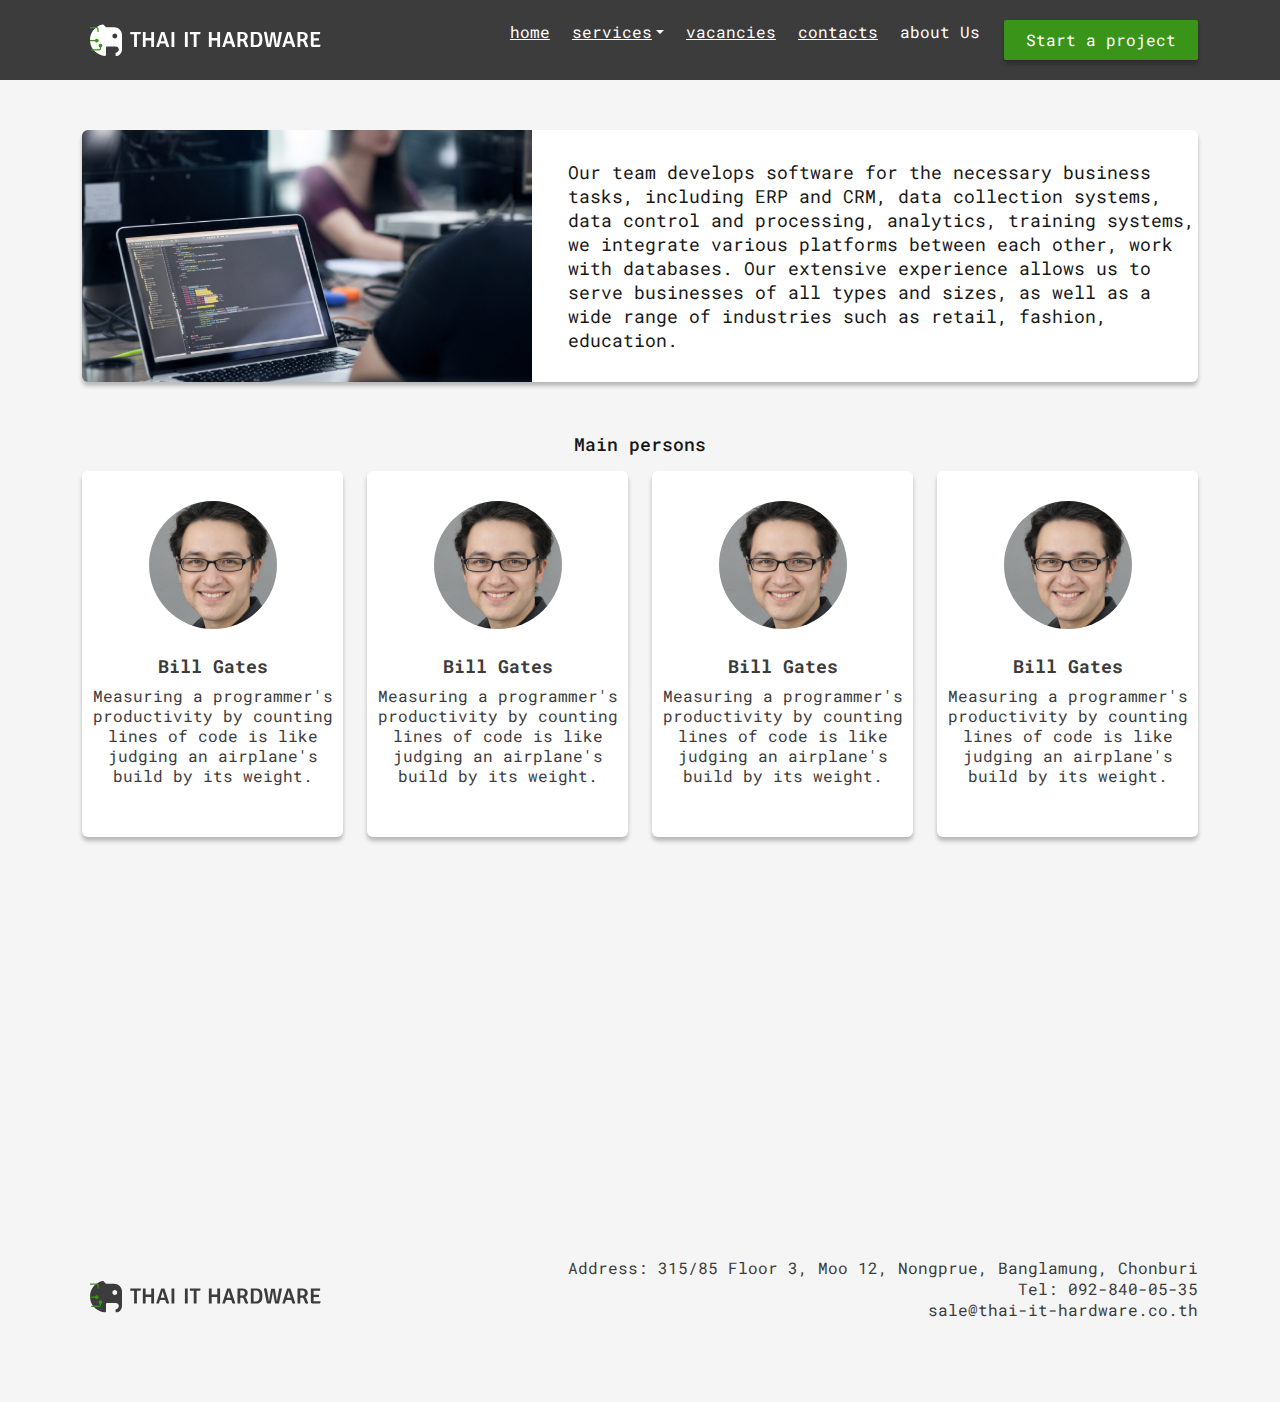
==== pages/about.html @ 1df8f0e8 "start" ====
<!DOCTYPE html>
<html lang="en">
<head>
  <meta charset="UTF-8">
  <meta http-equiv="X-UA-Compatible" content="IE=edge" />
  <meta name="viewport" content="width=device-width, initial-scale=1.0" />
  <title>about Us</title>
  <link rel="stylesheet" href="../assets/css/bootstrap/bootstrap.min.css">
  <link rel="stylesheet" href="../assets/css/style.css">
  <link rel="preconnect" href="https://fonts.googleapis.com">
  <link rel="preconnect" href="https://fonts.gstatic.com" crossorigin>
  <link href="https://fonts.googleapis.com/css2?family=Roboto+Mono:wght@500&display=swap" rel="stylesheet">
  <link rel="icon" href="../assets/images/logo.svg">
</head>
<body>
<section class="page about_page" style="background: #F5F5F5;">
  <div class="navbar w-100">
    <div class="navbar_desktop container w-100 h-100 d-flex align-items-center justify-content-between">
      <a href="../index.html">
        <img class="navbar__logo" src="../assets/images/logo.svg" alt="">
      </a>
      <div class="d-flex">
        <a href="../index.html" class="navbar__link">home</a>
        <!--        <a href="#" class="navbar__link">services</a>-->
        <div class="dropdown d-flex">
          <a class="dropdown-toggle navbar__link" href="#" role="button" id="dropdownMenuLink"
             data-bs-toggle="dropdown" aria-expanded="false">
            services</a>

          <ul class="dropdown-menu" aria-labelledby="dropdownMenuLink">
            <li><a class="dropdown-item" href="./ecommerce.html">Electronic commerce</a></li>
            <li><a class="dropdown-item" href="./web_dev.html">Web development</a></li>
            <li><a class="dropdown-item" href="./app_dev.html">Application development</a></li>
            <li><a class="dropdown-item" href="./marketing.html">Advertisement marketing</a></li>
          </ul>
        </div>
        <a href="./vacancies.html" class="navbar__link">vacancies</a>
        <a href="./contacts.html" class="navbar__link">contacts</a>
        <a href="./about.html" class="navbar__link text-decoration-none">about Us</a>
        <button class="navbar__btn btn-green" data-bs-toggle="modal" data-bs-target="#startProjectModal">Start a
          project
        </button>
      </div>
    </div>
    <div class="navbar_mobile w-100 flex-column">
      <div class="d-flex justify-content-between w-100 flex-wrap">
        <a href="../index.html">
          <img class="navbar__logo" src="../assets/images/logo.svg" alt="">
        </a>
        <img class="navbar_menu__btn" src="../assets/images/menu.svg" alt="">
      </div>
      <div class="w-100 d-flex flex-column d-none navbar_mobile__list align-items-center">
        <a href="../index.html" class="navbar__link">home</a>
        <div class="dropdown d-flex flex-column align-items-center">
          <a class="dropdown-toggle navbar__link mobile_link_dropdown__btn" href="#">
            services</a>

          <div class="mobile_link__dropdown flex-column align-items-center flex-nowrap">
            <a class="navbar__link" href="./ecommerce.html">Electronic commerce</a>
            <a class="navbar__link" href="./web_dev.html">Web development</a>
            <a class="navbar__link" href="./app_dev.html">Application development</a>
            <a class="navbar__link" href="./marketing.html">Advertisement marketing</a>
          </div>
        </div>
        <a href="../pages/vacancies.html" class="navbar__link">vacancies</a>
        <a href="../pages/contacts.html" class="navbar__link">contacts</a>
        <a href="../pages/about.html" class="navbar__link text-decoration-none">about Us</a>
        <button class="navbar__btn btn-green" data-bs-toggle="modal" data-bs-target="#startProjectModal">Start a
          project
        </button>
      </div>
    </div>
  </div>
  <div class="container">
    <div class="about__banner w-100 d-flex">
      <img src="../assets/images/about_banner.svg" alt="">
      <p>Our team develops software for the necessary business tasks, including ERP and CRM, data collection
        systems,
        data control and processing, analytics, training systems, we integrate various platforms between each
        other,
        work with databases. Our extensive experience allows us to serve businesses of all types and sizes, as
        well as a
        wide range of industries such as retail, fashion, education.</p>
    </div>
    <div class="about__team">
      <h5 class="team__title text-center">
        Main persons
      </h5>
      <div class="row">
        <div class="col-12 col-xs-6 col-sm-6 col-md-3 d-flex justify-content-center">
          <div class="team__card d-flex flex-column align-items-center">
            <img class="mx-auto" src="../assets/images/man.svg" alt="">
            <h6 class="team_card__title">
              Bill Gates
            </h6>
            <p class="team_card__text text-center">
              Measuring a programmer's productivity by counting lines of code is like judging an airplane's build
              by its weight.
            </p>
          </div>
        </div>
        <div class="col-12 col-xs-6 col-sm-6 col-md-3 d-flex justify-content-center">
          <div class="team__card d-flex flex-column align-items-center">
            <img class="mx-auto" src="../assets/images/man.svg" alt="">
            <h6 class="team_card__title">
              Bill Gates
            </h6>
            <p class="team_card__text text-center">
              Measuring a programmer's productivity by counting lines of code is like judging an airplane's build
              by its weight.
            </p>
          </div>
        </div>
        <div class="col-12 col-xs-6 col-sm-6 col-md-3 d-flex justify-content-center">
          <div class="team__card d-flex flex-column align-items-center">
            <img class="mx-auto" src="../assets/images/man.svg" alt="">
            <h6 class="team_card__title">
              Bill Gates
            </h6>
            <p class="team_card__text text-center">
              Measuring a programmer's productivity by counting lines of code is like judging an airplane's build
              by its weight.
            </p>
          </div>
        </div>
        <div class="col-12 col-xs-6 col-sm-6 col-md-3 d-flex justify-content-center">
          <div class="team__card d-flex flex-column align-items-center">
            <img class="mx-auto" src="../assets/images/man.svg" alt="">
            <h6 class="team_card__title">
              Bill Gates
            </h6>
            <p class="team_card__text text-center">
              Measuring a programmer's productivity by counting lines of code is like judging an airplane's build
              by its weight.
            </p>
          </div>
        </div>
      </div>
    </div>
  </div>
  <div class="footer w-100">
    <div class="container d-flex justify-content-between">
      <img src="../assets/images/logo_dark.svg" alt="">
      <p class="footer__text">Address: 315/85 Floor 3, Moo 12, Nongprue, Banglamung, Chonburi<br>Tel: 092-840-05-35<br>sale@thai-it-hardware.co.th</p>
    </div>
  </div>
  <div class="modal fade" id="startProjectModal" tabindex="-1" aria-labelledby="startProjectModal" aria-hidden="true">
    <div class="modal-dialog modal-lg">
      <div class="modal-content start_project_modal">
        <button class="modal__close" data-bs-dismiss="modal">
          <img src="../assets/images/cross.svg" alt="">
        </button>
        <img src="../assets/images/teambuilding.svg" alt="" class="start_project_modal__img">
        <div class="start_project_modal__form">
          <p class="body_form__title">Start a project</p>
          <p class="body_form__text">Leave your phone number or e-mail and we will contact you.<br>Or call 092-840-05-35
          </p>
          <form action="">
            <div class="d-flex">
              <input class="body_form__input" type="text" placeholder="Enter your name">
              <input class="body_form__input" type="text" placeholder="Telephone" style="margin-left: 42px;">
            </div>
            <div class="d-flex" style="margin-top: 20px;">
              <input class="body_form__input" type="text" placeholder="E-mail">
              <button class="btn-green body_form__btn" style="margin-left: 42px;">Send</button>
            </div>
          </form>
        </div>
      </div>
    </div>
  </div>
</section>
<script src="../assets/js/bootstrap/bootstrap.min.js"></script>
<script src="../assets/js/bootstrap/bootstrap.bundle.min.js"></script>
<script src="../assets/js/script.js"></script>
</body>
</html>
---- assets/css/style.css ----
* {
    font-family: 'Roboto Mono', monospace;
}

.navbar {
    background: #3C3C3C;
    height: 80px;
}

.navbar__link {
    color: #ffffff;
    margin-left: 22px;
    text-decoration-thickness: 1px;
}

.navbar__link:hover {
    color: #ffffff;
}

.btn-green {
    background: #399419;
    border: none;
    box-shadow: 0 4px 4px rgba(0, 0, 0, 0.25);
    border-radius: 2px;
    color: white;
}

.navbar__btn {
    padding: 8px 22px;
    margin-left: 24px;
}

.banner {
    background: #001A32;
    height: 361px;
}

.banner img {
    height: 360px;
}

.banner__title {
    font-weight: 700;
    line-height: 34px;
    font-size: 26px;
    color: #FFFFFF;
    margin-left: 57px;
}

.body, .footer {
    background: #F5F5F5;
}

.body__card {
    max-width: 286px;
    width: 100%;
    height: 379px;
    background: #FFFFFF;
    box-shadow: 0 4px 4px rgba(0, 0, 0, 0.25);
    border-radius: 6px;
    flex: none;
    order: 0;
    flex-grow: 0;
    margin-top: 51px;
}

.body_card__img {
    margin-top: 20px;
}

.body_card__title {
    width: 100%;
    padding: 0 16px;
    margin-top: 21px;
    font-style: normal;
    font-weight: 700;
    font-size: 18px;
    line-height: 24px;
    color: #3C3C3C;
    margin-bottom: 6px;
}

.body_card__text {
    width: 100%;
    padding: 0 16px;
    font-style: normal;
    font-weight: 400;
    font-size: 16px;
    line-height: 20px;
    color: #3C3C3C;
    margin-bottom: 0;
}

.body_card__btn {
    margin-top: auto;
    margin-bottom: 17px;
    padding: 8px 22px;
}

.body__form {
    height: 274px;
    margin-top: 37px;
    background: #FFFFFF;
    box-shadow: 0 4px 4px rgba(0, 0, 0, 0.25);
    border-radius: 6px;
}

.body {
    padding-bottom: 82px;
}

.footer {
    padding-bottom: 66px;
}

.footer__text {
    font-style: normal;
    font-weight: 400;
    font-size: 16px;
    line-height: 21px;
    text-align: right;
    color: #3C3C3C;
}

.body_form__title {
    font-style: normal;
    font-weight: 700;
    font-size: 18px;
    line-height: 24px;
    color: #3C3C3C;
}

.body_form__text {
    font-style: normal;
    font-weight: 400;
    font-size: 16px;
    line-height: 20px;
    color: #3C3C3C;
}

.body__form img {
    margin-left: 62px;
}

.body_form__input {
    max-width: 288px;
    width: 100%;
    border: 1px solid #C4C4C4;
    border-radius: 2px;
    padding: 14px 12px;
}

.body_form__btn {
    max-width: 288px;
    width: 100%;
}

.start_project_modal {
    /*width: 687px;*/
    height: 533px;
    background: #FFFFFF;
    box-shadow: 0 4px 4px rgba(0, 0, 0, 0.25);
    border-radius: 6px;
    position: relative;
}

.modal__close {
    position: absolute;
    top: 23px;
    right: 23px;
    border: none;
    background: none;
}

.start_project_modal__img {
    width: 310px;
    height: 234px;
    margin: 25px auto 10px auto;
}

.start_project_modal__form {
    margin: 0 auto;
}

.about__banner {
    height: 252px;
    margin-top: 50px;
    background: #FFFFFF;
    box-shadow: 0 4px 4px rgba(0, 0, 0, 0.25);
    border-radius: 6px;
}

.about__team {
    margin-top: 50px;
}

.team__title {
    font-style: normal;
    font-weight: 500;
    font-size: 18px;
    line-height: 24px;
    color: #181818;
    margin-bottom: 15px;
}

.team__card {
    max-width: 286px;
    width: 100%;
    height: 366px;
    background: #FFFFFF;
    box-shadow: 0 4px 4px rgba(0, 0, 0, 0.25);
    border-radius: 6px;
    padding: 0 10px;
}

.about__banner p {
    font-style: normal;
    font-weight: 400;
    font-size: 18px;
    line-height: 24px;
    color: #181818;
    margin: 30px 0 0 36px;
}

.about__banner img {
    border-radius: 6px 0 0 6px;
}

.team__card img {
    margin-top: 30px;
}

.team_card__title {
    margin-top: 25px;
    font-style: normal;
    font-weight: 700;
    font-size: 18px;
    line-height: 24px;
    text-align: center;
    color: #3C3C3C;
}

.team_card__text {
    font-style: normal;
    font-weight: 400;
    font-size: 16px;
    line-height: 20px;
    text-align: center;
    color: #3C3C3C;
}

.jobs_title {
    font-style: normal;
    font-weight: 500;
    font-size: 18px;
    line-height: 24px;
    color: #181818;
    margin: 36px 0 15px 0;
}

.jobs__card {
    width: 590px;
    height: 392px;
    background: #FFFFFF;
    box-shadow: 0 4px 4px rgba(0, 0, 0, 0.25);
    border-radius: 6px;
    padding: 26px;
}

.jobs_card__title, .vacancy_modal__title {
    font-style: normal;
    font-weight: 700;
    font-size: 18px;
    line-height: 24px;
    color: #3C3C3C;
}

.jobs_card__salary, .vacancy_modal__salary {
    font-style: normal;
    font-weight: 500;
    font-size: 18px;
    line-height: 20px;
    color: #3C3C3C;
}

.jobs_card__about, .jobs_card__responsibilities, .vacancy_modal__about, .vacancy_modal__responsibilities, .vacancy_modal__requirements {
    font-style: normal;
    font-weight: 400;
    font-size: 16px;
    line-height: 24px;
    color: #3C3C3C;
}

.jobs_card__btn {
    padding: 8px 22px;
}

.contact__text {
    margin-left: 36px;
    font-style: normal;
    font-weight: 500;
    font-size: 26px;
    line-height: 36px;
    color: #3C3C3C;
}

.contact_wrapper {
    margin-top: 50px;
}

.vacancy_modal {
    padding: 52px 45px 40px 46px;
}

.service_body {
    background: #FFFFFF;
    box-shadow: 0 4px 4px rgba(0, 0, 0, 0.25);
    border-radius: 6px;
    height: 347px;
    margin-top: 50px;
    padding-right: 54px;
    padding-left: 118px;
}

.service_body img {
    width: 312px;
    height: 234px;
    margin-right: 143px;
}

.service_body h5 {
    font-style: normal;
    font-weight: 700;
    font-size: 22px;
    line-height: 29px;
    color: #3C3C3C;
}

.service_body p {
    font-style: normal;
    font-weight: 400;
    font-size: 16px;
    line-height: 24px;
    color: #3C3C3C;
}

.body_form__container {
    margin-left: 100px;
}

.body_form__container form .d-flex .body_form__input:last-child {
    margin-left: 42px;
}

.body_form__container form .d-flex .body_form__btn {
    margin-left: 42px;
}

.navbar_mobile {
    display: none;
}

.about_page .footer {
    margin-top: 420px;
}

@media only screen and (max-width: 1200px) {
    .body__form img {
        margin-left: 30px;
    }

    .body_form__container {
        margin-left: 50px;
    }

    .body_form__input, .body_form__btn {
        max-width: 230px;
        width: 100%;
    }

    .body_card__title {
        font-size: 16px;
        line-height: 19px;
        color: #3C3C3C;
        margin-bottom: 6px;
        padding: 0 10px;
    }

    .body_card__text {
        width: 100%;
        padding: 0 10px;
        font-style: normal;
        font-weight: 400;
        font-size: 12px;
        line-height: 15px;
        color: #3C3C3C;
        margin-bottom: 0;
    }

    .service_body {
        padding-left: 40px;
    }

    .service_body img {
        margin-right: 43px;
    }

    .jobs__card {
        padding: 20px;
    }

    .jobs_card__title, .vacancy_modal__title {
        font-size: 16px;
        line-height: 22px;
    }

    .jobs_card__salary, .vacancy_modal__salary {
        font-size: 16px;
        line-height: 18px;
    }

    .jobs_card__about, .jobs_card__responsibilities, .vacancy_modal__about, .vacancy_modal__responsibilities, .vacancy_modal__requirements {
        font-size: 14px;
        line-height: 22px;
    }

    .jobs_card__btn {
        padding: 8px 22px;
    }

    .about__banner p {
        font-size: 16px;
        line-height: 22px;
        margin: 20px 0 0 26px;
    }

    .about_page .footer {
        margin-top: 320px;
    }
}

@media only screen and (max-width: 992px) {
    .navbar__link {
        margin-left: 12px;
        font-size: 14px;
    }

    .navbar__btn {
        padding: 5px 10px;
        margin-left: 14px;
    }

    .banner {
        height: 261px;
    }

    .banner img {
        height: 260px;
    }

    .banner__title {
        line-height: 24px;
        font-size: 22px;
        margin-left: 47px;
    }

    .body__card {
        height: 350px;
        margin-top: 20px;
    }

    .body_card__img {
        margin-top: 15px;
        width: 100%;
    }

    .body_card__btn {
        margin-bottom: 10px;
        padding: 5px 15px;
        font-size: 13px;
    }

    .body__form img {
        margin-left: 20px;
        width: 40%;
    }

    .body_form__container {
        margin-left: 30px;
    }

    .body_form__input, .body_form__btn {
        max-width: 150px;
        font-size: 14px;
        padding: 7px 6px;
    }

    .body_form__title {
        margin-bottom: 5px;
    }

    .body_form__text {
        font-size: 14px;
    }

    .footer {
        padding-bottom: 40px;
    }

    .footer__text {
        font-size: 14px;
        line-height: 15px;
    }

    .service_body img {
        width: 278px;
        height: 200px;
    }

    .service_body h5 {
        font-size: 20px;
        line-height: 27px;
    }

    .service_body p {
        font-size: 10px;
        line-height: 20px;
    }

    .jobs_card__btn {
        padding: 4px 11px;
        font-size: 14px;
    }

    .contact__text {
        margin-left: 26px;
        font-size: 22px;
        line-height: 30px;
    }

    .contact_wrapper {
        margin-top: 40px;
    }

    .about__banner img {
        width: 50%;
        object-fit: cover;
    }

    .about__banner p {
        font-size: 14px;
        line-height: 20px;
        margin: 10px 0 0 16px;
    }

    .team__card {
        height: 326px;
    }

    .team__card img {
        margin-top: 15px;
        width: 70%;
    }

    .team_card__title {
        margin-top: 15px;
        font-size: 16px;
        line-height: 22px;
    }

    .team_card__text {
        font-size: 12px;
        line-height: 18px;
        margin-bottom: 0;
    }

    .about_page .footer {
        margin-top: 220px;
    }

    .start_project_modal {
        padding: 0 20px;
    }
}

@media only screen and (max-width: 768px) {
    .navbar__link {
        margin-left: 10px;
        font-size: 12px;
    }

    .navbar__logo {
        width: 120px;
    }

    .navbar__btn {
        padding: 4px 8px;
        margin-left: 12px;
        font-size: 12px;
    }

    .banner {
        height: 161px;
    }

    .banner img {
        height: 160px;
    }

    .banner__title {
        line-height: 18px;
        font-size: 18px;
        margin-left: 37px;
    }

    .body__card {
        max-width: 250px;
        height: 320px;
    }

    .body_card__img {
        margin-top: 0;
        height: 150px;
    }

    .body_form__input, .body_form__btn {
        max-width: 130px;
        font-size: 12px;
        padding: 4px 3px;
    }

    .body__form img {
        margin-left: 15px;
        width: 35%;
    }

    .body_form__container form .d-flex .body_form__input:last-child {
        margin-left: 20px;
    }

    .body_form__container form .d-flex .body_form__btn {
        margin-left: 20px;
    }

    .footer .container img {
        width: 160px;
    }

    .service_body {
        padding-left: 20px;
    }

    .service_body img {
        width: 200px;
        height: 122px;
        margin-right: 23px;
    }

    .service_body h5 {
        font-size: 16px;
        line-height: 23px;
    }

    .service_body p {
        font-size: 9px;
        line-height: 16px;
    }

    .jobs__card {
        height: 100%;
        padding: 15px;
    }

    .jobs_card__title, .vacancy_modal__title {
        font-size: 14px;
        line-height: 20px;
    }

    .jobs_card__salary, .vacancy_modal__salary {
        font-size: 14px;
        line-height: 16px;
    }

    .jobs_card__about, .jobs_card__responsibilities, .vacancy_modal__about, .vacancy_modal__responsibilities, .vacancy_modal__requirements {
        font-size: 12px;
        line-height: 20px;
    }

    .contact__text {
        margin-left: 20px;
        font-size: 16px;
        line-height: 28px;
    }

    .contact_wrapper {
        margin-top: 40px;
    }

    .about__banner p {
        font-size: 12px;
        line-height: 18px;
    }

    .team__card {
        margin-top: 10px;
    }
}

@media only screen and (max-width: 537px) {
    .navbar__link {
        margin-left: 8px;
        font-size: 10px;
    }

    .navbar__btn {
        padding: 2px 4px;
        margin-left: 10px;
        font-size: 10px;
    }


    .body_card__title {
        font-size: 14px;
        line-height: 17px;
        padding: 0 8px;
    }

    .body_card__text {
        padding: 0 8px;
        font-size: 10px;
        line-height: 13px;
    }

    .body_form__title {
        font-size: 16px;
    }

    .body_form__text {
        font-size: 12px;
    }

    .body_form__input, .body_form__btn {
        max-width: 100px;
        font-size: 10px;
    }


    .footer__text {
        font-size: 12px;
    }

    .banner {
        height: 141px;
    }

    .banner img {
        height: 140px;
    }

    .banner__title {
        line-height: 16px;
        font-size: 16px;
        margin-left: 27px;
    }

    .service_body {
        padding-right: 20px;
    }

    .jobs_card__title, .vacancy_modal__title {
        line-height: 16px;
    }

    .jobs_card__about, .jobs_card__responsibilities, .vacancy_modal__about, .vacancy_modal__responsibilities, .vacancy_modal__requirements {
        line-height: 16px;
    }

    .about__banner {
        height: 100%;
    }

    .about__banner p {
        padding-bottom: 10px;
    }

    .start_project_modal .body_form__input, .start_project_modal .body_form__btn, .vacancy_modal .body_form__input, .vacancy_modal .body_form__btn {
        max-width: 150px;
    }
}

@media only screen and (max-width: 438px) {
    .navbar_desktop {
        display: none !important;
    }

    .navbar_mobile {
        display: flex !important;
        padding: 0 16px;
    }

    .navbar_menu__btn {
        width: 35px;
        height: 35px;
    }

    .navbar {
        height: 60px;
        transition: height 0.3s ease-out;
    }

    .mobile_link__dropdown {
        height: 0;
        transition: height 0.3s ease-out;
        overflow-y: hidden;
    }

    .mobile_link__dropdown .navbar__link {
        transition: opacity 0.5s;
        opacity: 0;
    }

    .navbar.collapsed {
        display: flex;
        height: 100vh;
        align-items: stretch;
    }

    .mobile_link__dropdown.collapsed {
        display: flex;
        height: 100%;
    }

    .mobile_link__dropdown.collapsed .navbar__link {
        opacity: 1;
    }

    .navbar.collapsed .navbar_mobile__list {
        display: flex !important;
        margin-top: 20px;
    }

    .navbar.collapsed .navbar_mobile__list .navbar__link {
        margin-bottom: 15px;
    }

    .banner {
        height: 100%;
    }

    .banner .container {
        padding: 0;
        flex-wrap: wrap;
    }

    .banner .container img {
        width: 100%;
        height: 200px;
    }

    .banner__title {
        margin: 14px 0 20px 16px;
    }

    .body__card {
        margin: 19px auto 0 auto;
    }

    .body__form {
        flex-wrap: wrap;
        height: 100%;
    }

    .body_form__container form .d-flex {
        flex-wrap: wrap;
        margin: 0 !important;
    }

    .body_form__input, .body_form__btn {
        width: 100%;
        max-width: 100%;
        margin: 0 30px 20px 0 !important;
    }

    .body__form img {
        width: 95%;
        height: 140px;
    }

    .footer .container {
        flex-direction: column;
        align-items: center;
    }

    .footer__text {
        margin-top: 26px;
        text-align: center;
    }

    .start_project_modal {
        padding-left: 10px;
    }

    .service_body {
        flex-wrap: wrap;
        height: 100%;
    }

    .service_body img {
        width: 100%;
        height: 140px;
    }

    .service_body h5 {
        font-size: 18px;
        line-height: 24px;
        font-weight: 700;
        margin-top: 16px;
    }

    .service_body p {
        font-weight: 400;
        font-size: 16px;
        line-height: 24px;
    }

    .jobs_card__wrapper {
        margin-top: 20px;
    }

    .about__banner {
        flex-wrap: wrap;
    }

    .about__banner {
        object-fit: cover;
    }

    .about__banner img {
        border-radius: 6px 6px 0 0;
        width: 100%;
    }

    .about__banner p {
        padding-left: 10px;
    }

    .vacancy_modal {
        padding: 32px 45px 20px 26px
    }

    .start_project_modal .body_form__input, .start_project_modal .body_form__btn, .vacancy_modal .body_form__input, .vacancy_modal .body_form__btn {
        margin-bottom: 0 !important;
        margin-right: 10px !important;
    }
}


@media only screen and (max-width: 576px) and (min-width: 437px) {
    .col-xs-6 {
        flex: 0 0 auto !important;
        width: 50% !important;
    }
}
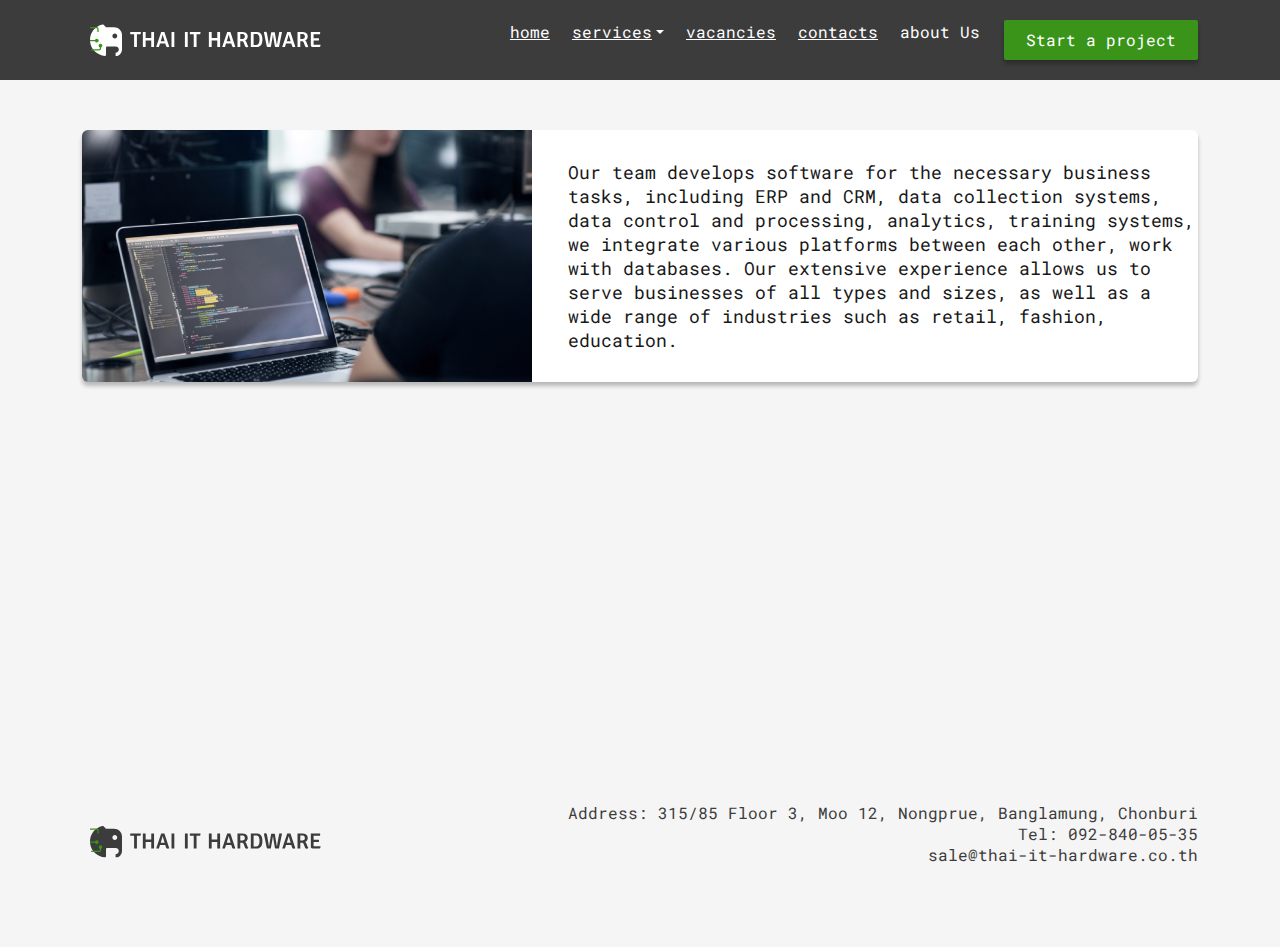
==== commit 8cfb4bc3: "last updates" ====
--- a/pages/about.html
+++ b/pages/about.html
@@ -82,7 +82,7 @@
         well as a
         wide range of industries such as retail, fashion, education.</p>
     </div>
-    <div class="about__team">
+    <!-- <div class="about__team">
       <h5 class="team__title text-center">
         Main persons
       </h5>
@@ -136,7 +136,7 @@
           </div>
         </div>
       </div>
-    </div>
+    </div> -->
   </div>
   <div class="footer w-100">
     <div class="container d-flex justify-content-between">
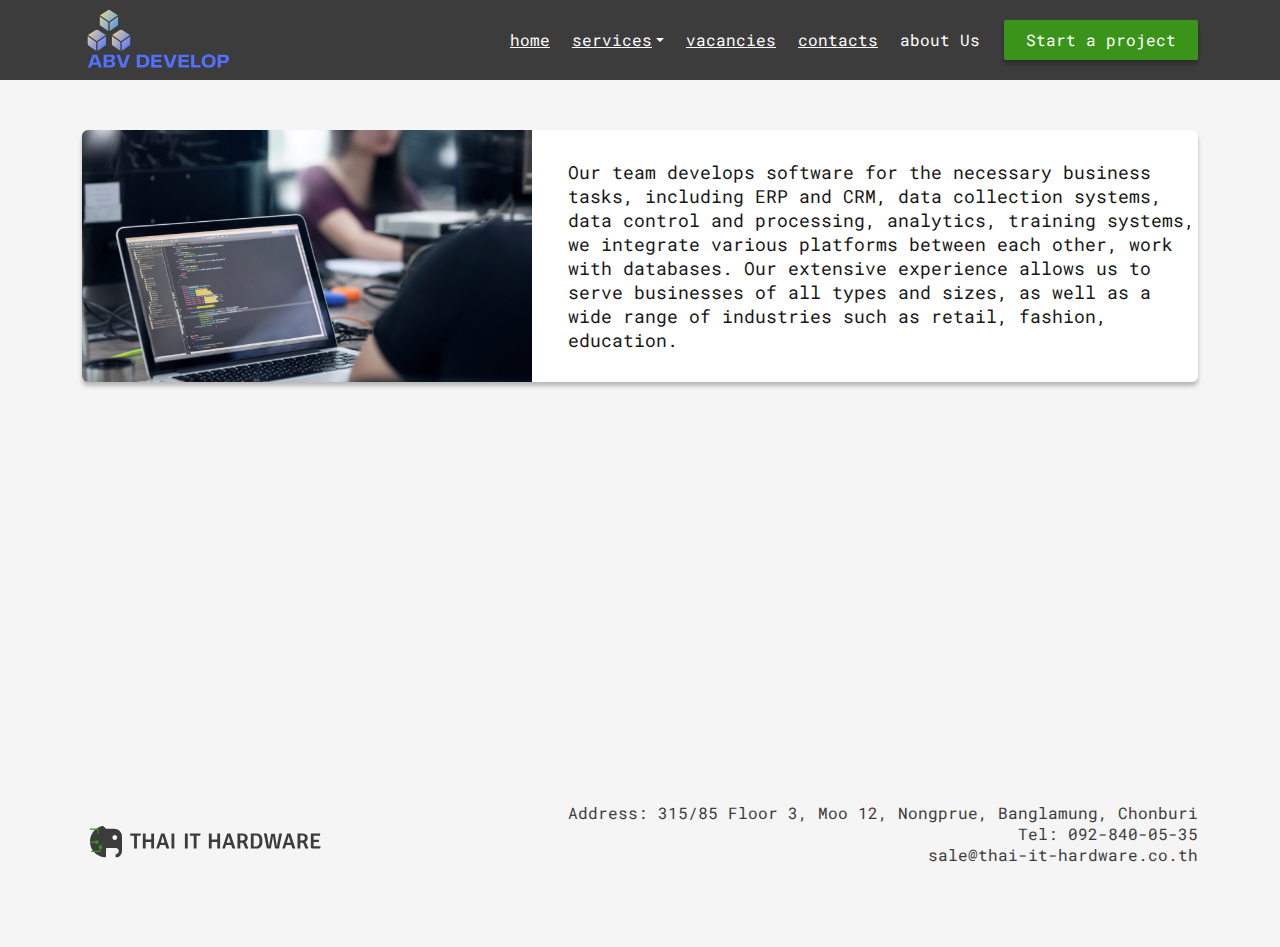
==== commit bdef6060: "new logo" ====
--- a/pages/about.html
+++ b/pages/about.html
@@ -10,16 +10,16 @@
   <link rel="preconnect" href="https://fonts.googleapis.com">
   <link rel="preconnect" href="https://fonts.gstatic.com" crossorigin>
   <link href="https://fonts.googleapis.com/css2?family=Roboto+Mono:wght@500&display=swap" rel="stylesheet">
-  <link rel="icon" href="../assets/images/logo.svg">
+  <link rel="icon" href="../assets/images/logo-new.svg">
 </head>
 <body>
 <section class="page about_page" style="background: #F5F5F5;">
   <div class="navbar w-100">
     <div class="navbar_desktop container w-100 h-100 d-flex align-items-center justify-content-between">
       <a href="../index.html">
-        <img class="navbar__logo" src="../assets/images/logo.svg" alt="">
+        <img class="navbar__logo" src="../assets/images/logo-new.svg" alt="">
       </a>
-      <div class="d-flex">
+      <div class="d-flex r-menu">
         <a href="../index.html" class="navbar__link">home</a>
         <!--        <a href="#" class="navbar__link">services</a>-->
         <div class="dropdown d-flex">
@@ -45,7 +45,7 @@
     <div class="navbar_mobile w-100 flex-column">
       <div class="d-flex justify-content-between w-100 flex-wrap">
         <a href="../index.html">
-          <img class="navbar__logo" src="../assets/images/logo.svg" alt="">
+          <img class="navbar__logo" src="../assets/images/logo-new.svg" alt="">
         </a>
         <img class="navbar_menu__btn" src="../assets/images/menu.svg" alt="">
       </div>
--- a/assets/css/style.css
+++ b/assets/css/style.css
@@ -5,6 +5,10 @@
 .navbar {
     background: #3C3C3C;
     height: 80px;
+}
+
+.navbar__logo {
+    width: 150px;
 }
 
 .navbar__link {
@@ -961,3 +965,7 @@
         width: 50% !important;
     }
 }
+
+.r-menu{
+    align-items: center;
+}
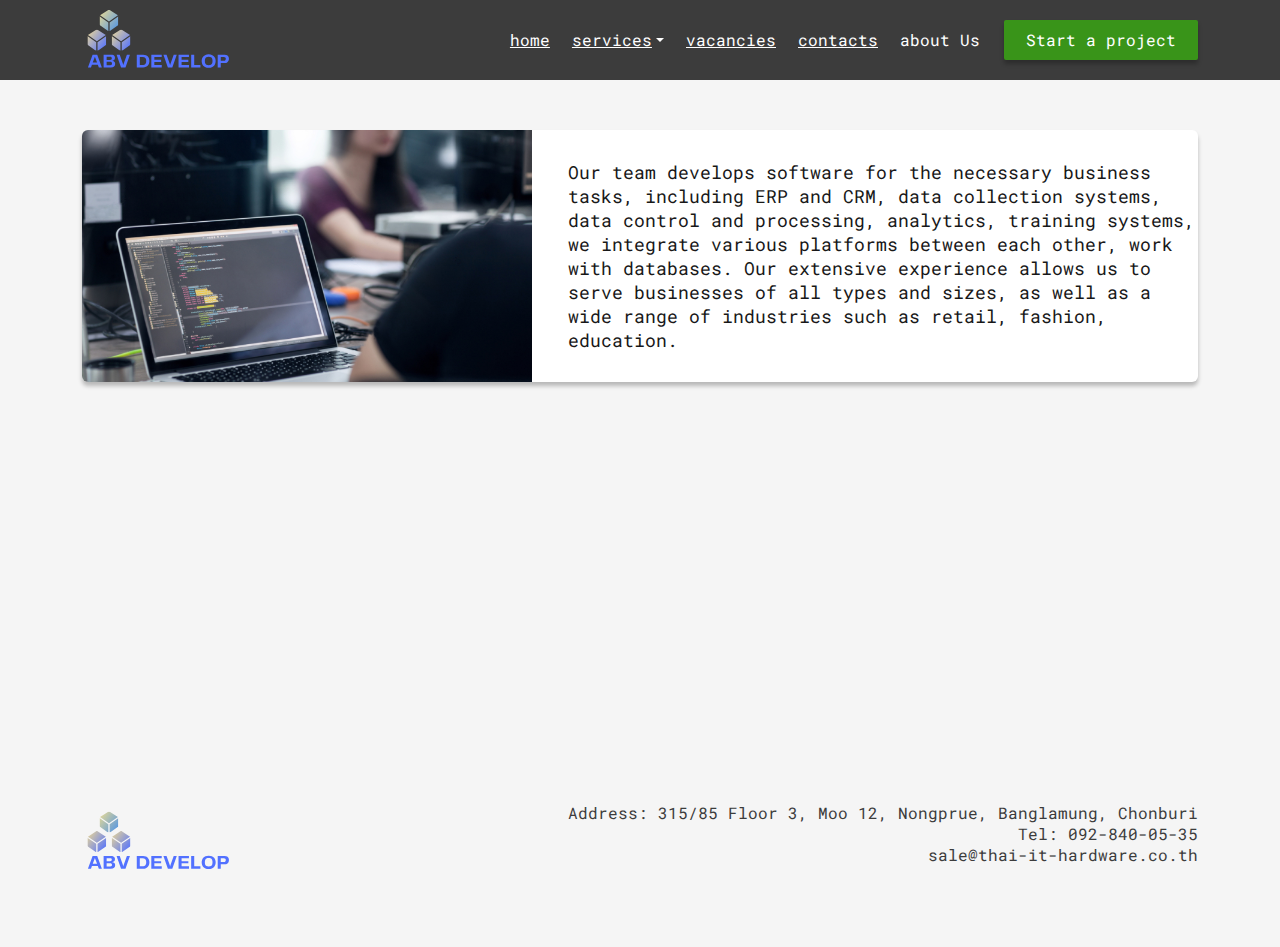
==== commit 8943cb17: "new logo" ====
--- a/pages/about.html
+++ b/pages/about.html
@@ -140,7 +140,7 @@
   </div>
   <div class="footer w-100">
     <div class="container d-flex justify-content-between">
-      <img src="../assets/images/logo_dark.svg" alt="">
+      <img src="../assets/images/logo-new.svg" alt="">
       <p class="footer__text">Address: 315/85 Floor 3, Moo 12, Nongprue, Banglamung, Chonburi<br>Tel: 092-840-05-35<br>sale@thai-it-hardware.co.th</p>
     </div>
   </div>
--- a/assets/css/style.css
+++ b/assets/css/style.css
@@ -969,3 +969,6 @@
 .r-menu{
     align-items: center;
 }
+.footer img{
+    width: 150px;
+}
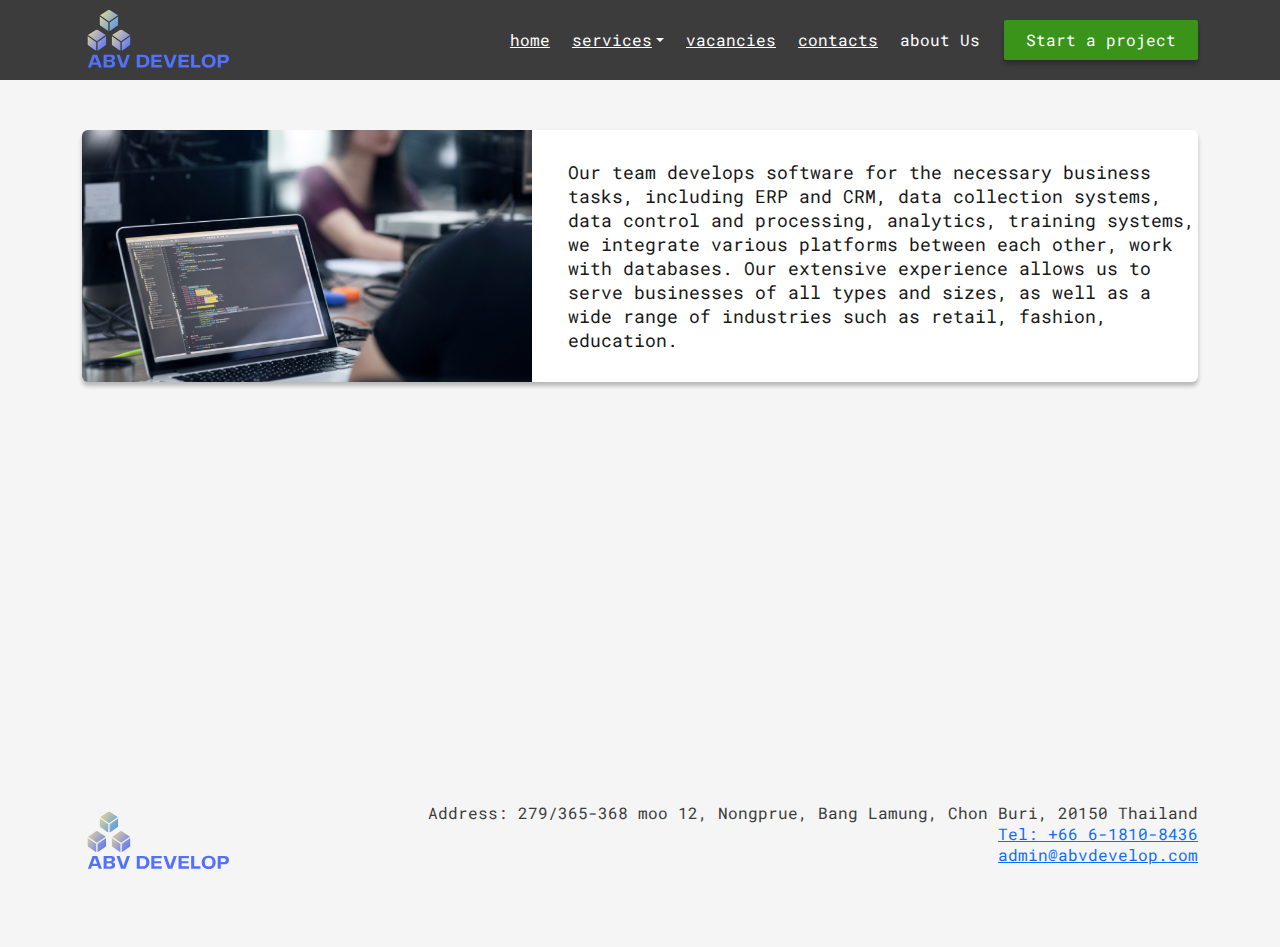
==== commit ea3c12c0: "new addr, mail" ====
--- a/pages/about.html
+++ b/pages/about.html
@@ -141,7 +141,11 @@
   <div class="footer w-100">
     <div class="container d-flex justify-content-between">
       <img src="../assets/images/logo-new.svg" alt="">
-      <p class="footer__text">Address: 315/85 Floor 3, Moo 12, Nongprue, Banglamung, Chonburi<br>Tel: 092-840-05-35<br>sale@thai-it-hardware.co.th</p>
+      <p class="footer__text">
+        Address: 279/365-368 moo 12, Nongprue, Bang Lamung, Chon Buri, 20150 Thailand
+        <br><a href="tel:+66618108436">Tel: +66 6-1810-8436</a>
+        <br><a href="mailto:admin@abvdevelop.com">admin@abvdevelop.com</a>
+      </p>
     </div>
   </div>
   <div class="modal fade" id="startProjectModal" tabindex="-1" aria-labelledby="startProjectModal" aria-hidden="true">
@@ -153,7 +157,7 @@
         <img src="../assets/images/teambuilding.svg" alt="" class="start_project_modal__img">
         <div class="start_project_modal__form">
           <p class="body_form__title">Start a project</p>
-          <p class="body_form__text">Leave your phone number or e-mail and we will contact you.<br>Or call 092-840-05-35
+          <p class="body_form__text">Leave your phone number or e-mail and we will contact you.<br>Or call <a href="tel:+66618108436">+66 6-1810-8436</a>
           </p>
           <form action="">
             <div class="d-flex">
